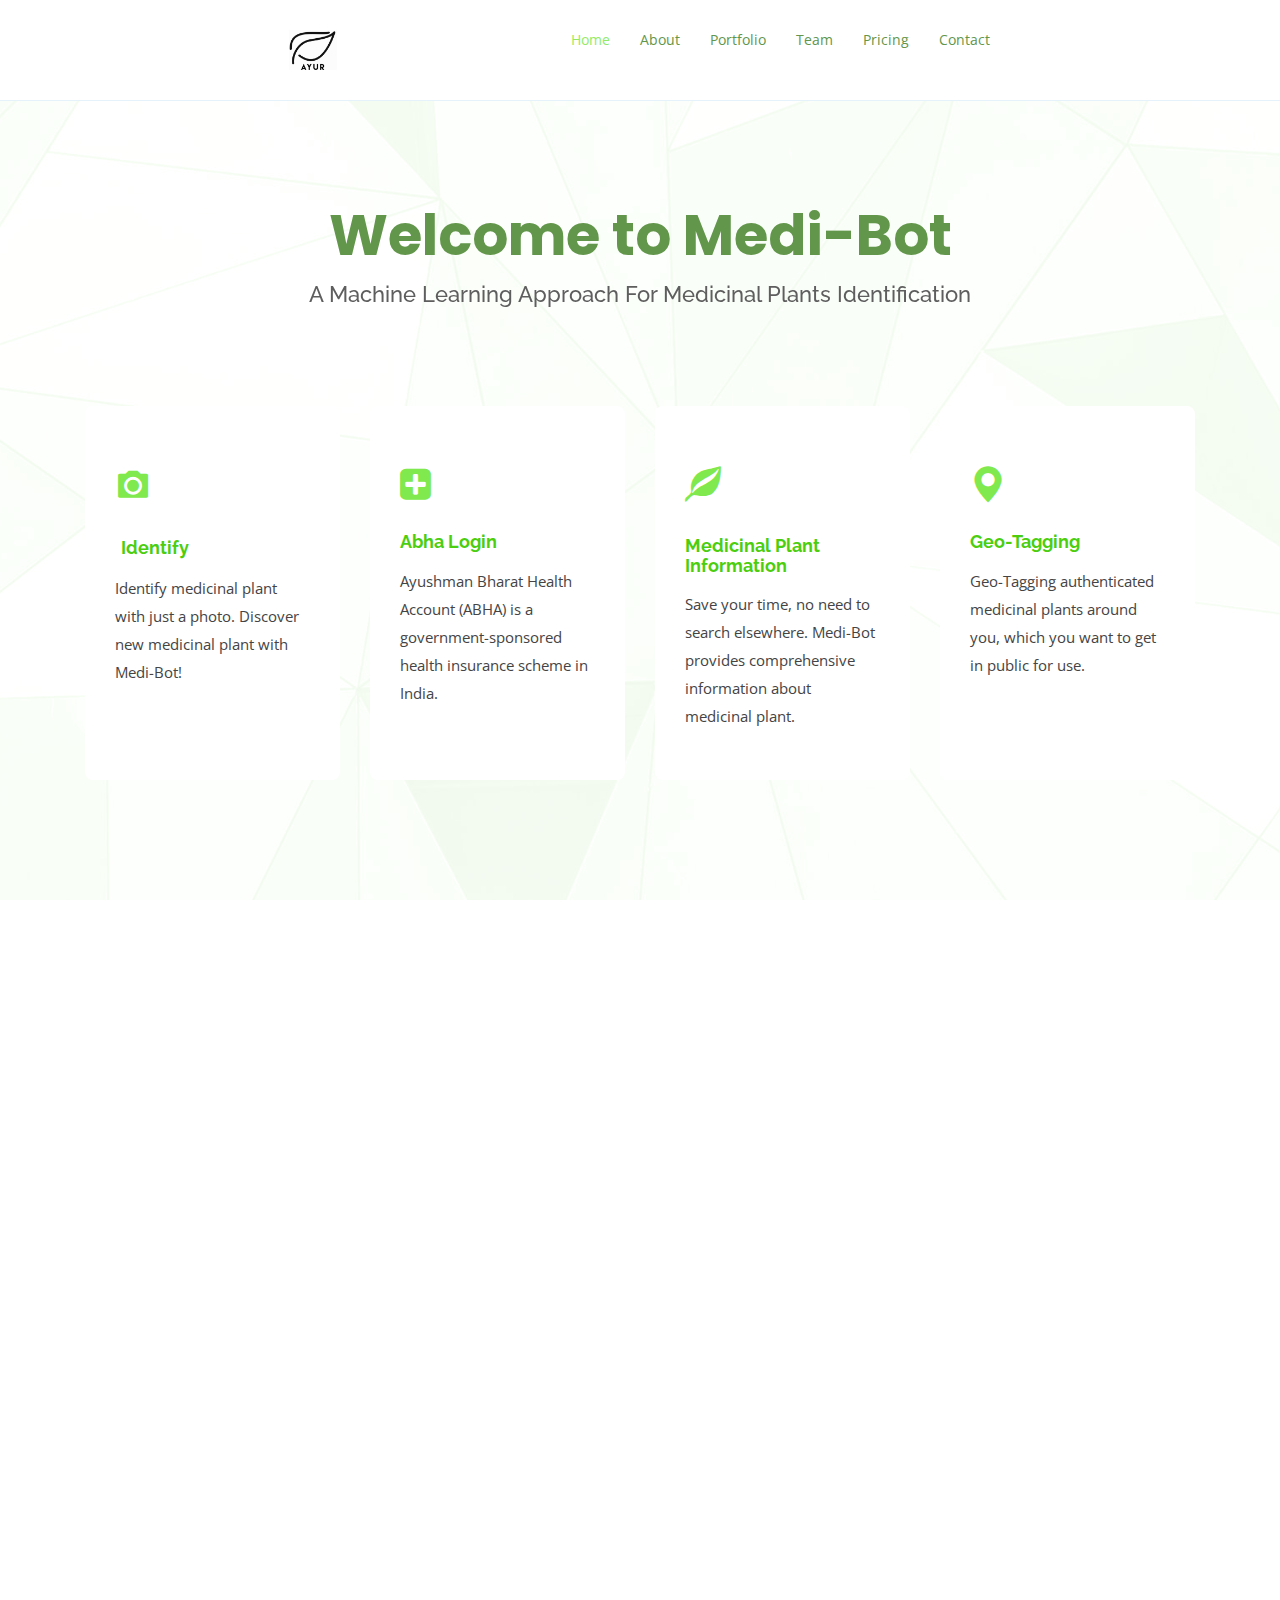
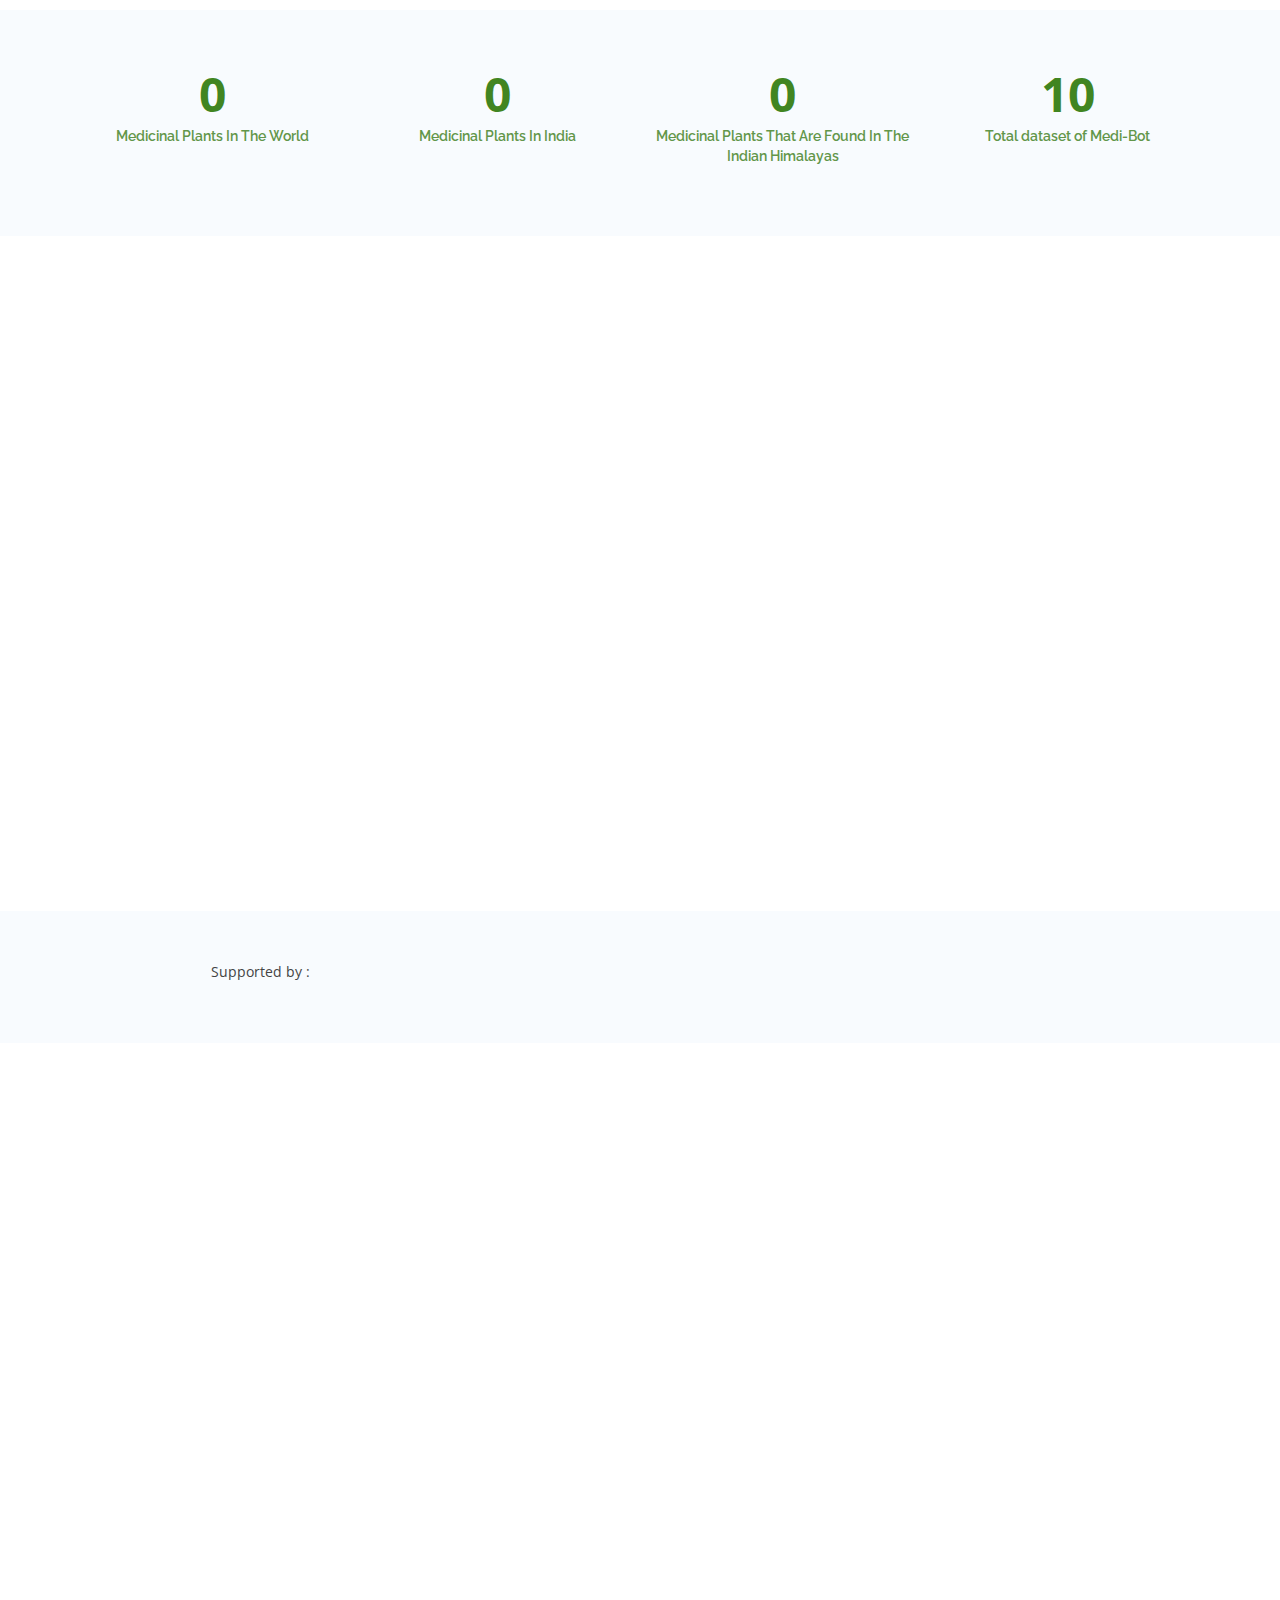
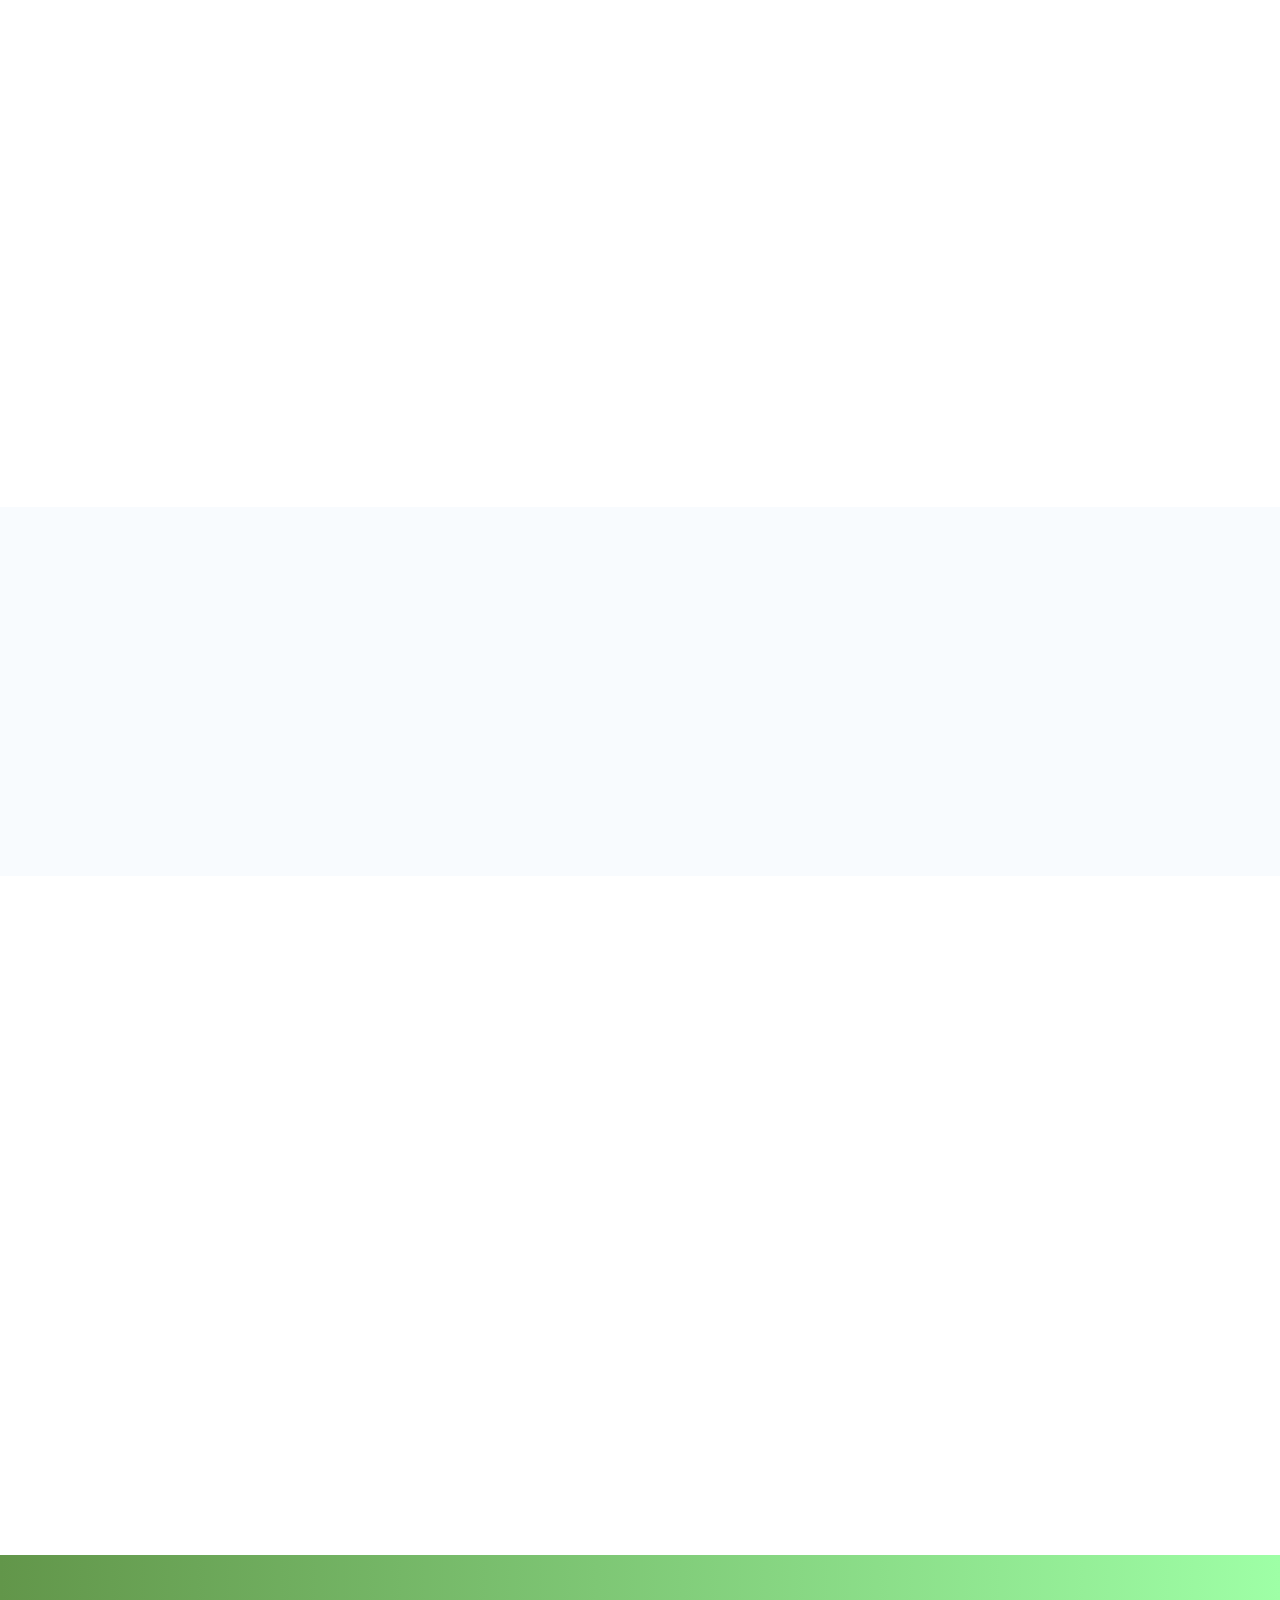
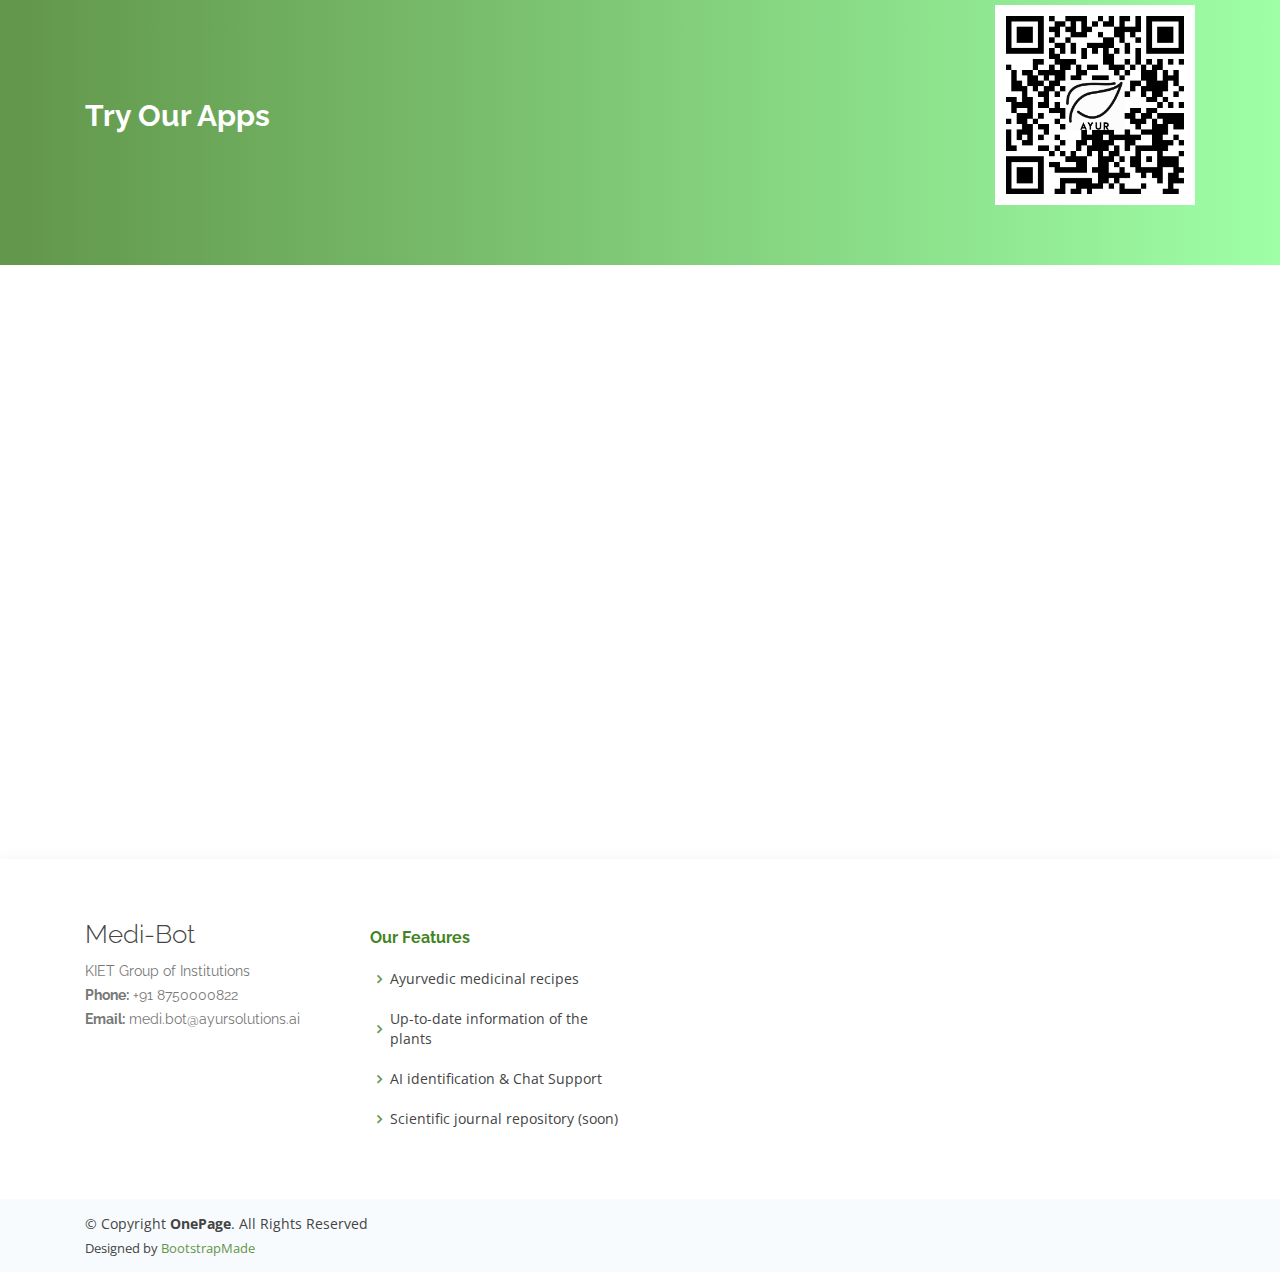
==== index.html @ a11ed2dc "first commit" ====
<!DOCTYPE html>
<html lang="en">
  <head>
    <meta charset="utf-8" />
    <meta content="width=device-width, initial-scale=1.0" name="viewport" />

    <title>Medi-Bot</title>
    <meta content="" name="description" />
    <meta content="" name="keywords" />

    <!-- Favicons -->
    <link href="./assets/img/favicon.ico" rel="icon" />
    <link href="" rel="apple-touch-icon" />

    <!-- Google Fonts -->
    <link
      href="https://fonts.googleapis.com/css?family=Open+Sans:300,300i,400,400i,600,600i,700,700i|Raleway:300,300i,400,400i,500,500i,600,600i,700,700i|Poppins:300,300i,400,400i,500,500i,600,600i,700,700i"
      rel="stylesheet"
    />

    <!-- Vendor CSS Files -->
    <link href="./assets/vendor/aos/aos.css" rel="stylesheet" />
    <link
      href="./assets/vendor/bootstrap/css/bootstrap.min.css"
      rel="stylesheet"
    />
    <link
      href="./assets/vendor/bootstrap-icons/bootstrap-icons.css"
      rel="stylesheet"
    />
    <link
      href="./assets/vendor/boxicons/css/boxicons.min.css"
      rel="stylesheet"
    />
    <link
      href="./assets/vendor/glightbox/css/glightbox.min.css"
      rel="stylesheet"
    />
    <link href="./assets/vendor/remixicon/remixicon.css" rel="stylesheet" />
    <link
      href="./assets/vendor/swiper/swiper-bundle.min.css"
      rel="stylesheet"
    />
    <link
      rel="stylesheet"
      href="https://cdnjs.cloudflare.com/ajax/libs/font-awesome/4.7.0/css/font-awesome.min.css"
    />
    <link
      rel="stylesheet"
      href="https://maxcdn.bootstrapcdn.com/bootstrap/3.4.0/css/bootstrap.min.css"
    />
    <script src="https://ajax.googleapis.com/ajax/libs/jquery/3.7.1/jquery.min.js"></script>
    <script src="https://maxcdn.bootstrapcdn.com/bootstrap/3.4.0/js/bootstrap.min.js"></script>

    <!-- Template Main CSS File -->
    <link href="./assets/css/style.css" rel="stylesheet" />

    <!-- =======================================================
  * Template Name: OnePage - v4.2.0
  * Template URL: https://bootstrapmade.com/onepage-multipurpose-bootstrap-template/
  * Author: BootstrapMade.com
  * License: https://bootstrapmade.com/license/
  ======================================================== -->
  </head>

  <body>
    <!-- ======= Header ======= -->
    <header id="header" class="fixed-top">
      <div class="container d-flex align-items-center justify-content-between">
        <h1 class="logo">
          <a href="index.html"
            ><img src="./assets/img/Screenshot 2023-12-05 093939.png" />
          </a>
        </h1>
        <!-- Uncomment below if you prefer to use an image logo -->
        <!-- <a href="index.html" class="logo"><img src="assets/img/logo.png" alt="" class="img-fluid"></a>-->

        <nav id="navbar" class="navbar">
          <ul>
            <li><a class="nav-link scrollto active" href="#hero">Home</a></li>
            <li><a class="nav-link scrollto" href="#about">About</a></li>
            <li>
              <a class="nav-link scrollto o" href="#portfolio">Portfolio</a>
            </li>
            <li><a class="nav-link scrollto" href="#team">Team</a></li>
            <li><a class="nav-link scrollto" href="#pricing">Pricing</a></li>
            <li><a class="nav-link scrollto" href="#contact">Contact</a></li>
          </ul>
          <i class="bi bi-list mobile-nav-toggle"></i>
        </nav>
        <!-- .navbar -->
      </div>
    </header>
    <!-- End Header -->

    <!-- ======= Hero Section ======= -->
    <section id="hero" class="d-flex align-items-center">
      <div
        class="container position-relative"
        data-aos="fade-up"
        data-aos-delay="100"
      >
        <div class="row justify-content-center">
          <div class="col-xl-7 col-lg-9 text-center">
            <h1>Welcome to Medi-Bot</h1>
            <h2>
              A Machine Learning Approach For Medicinal Plants Identification
            </h2>
          </div>
        </div>

        <div class="row icon-boxes">
          <div
            class="col-md-6 col-lg-3 d-flex align-items-stretch mb-5 mb-lg-0"
            data-aos="zoom-in"
            data-aos-delay="200"
          >
            <div class="icon-box">
              <div class="icon"><i class="ri-camera-fill"></i></div>
              <h4 class="title">
                <button id="cameraButton" class="identify-button">
                  <a href="">Identify</a>
                </button>
              </h4>
              <p class="description">
                Identify medicinal plant with just a photo. Discover new
                medicinal plant with Medi-Bot!
              </p>
            </div>
          </div>

          <div
            class="col-md-6 col-lg-3 d-flex align-items-stretch mb-5 mb-lg-0"
            data-aos="zoom-in"
            data-aos-delay="300"
          >
            <div class="icon-box">
              <div class="icon">
                <i class="fa fa-plus-square" style="font-size: 36px"></i>
              </div>
              <h4 class="title">
                <a href="https://healthidsbx.abdm.gov.in/" target="”_blank”"
                  >Abha Login</a
                >
              </h4>
              <p class="description">
                Ayushman Bharat Health Account (ABHA) is a government-sponsored
                health insurance scheme in India.
              </p>
            </div>
          </div>

          <div
            class="col-md-6 col-lg-3 d-flex align-items-stretch mb-5 mb-lg-0"
            data-aos="zoom-in"
            data-aos-delay="400"
          >
            <div class="icon-box">
              <div class="icon">
                <span class="glyphicon glyphicon-leaf"></span>
              </div>
              <h4 class="title"><a href="">Medicinal Plant Information</a></h4>
              <p class="description">
                Save your time, no need to search elsewhere. Medi-Bot provides
                comprehensive information about medicinal plant.
              </p>
            </div>
          </div>

          <div
            class="col-md-6 col-lg-3 d-flex align-items-stretch mb-5 mb-lg-0"
            data-aos="zoom-in"
            data-aos-delay="500"
          >
            <div class="icon-box">
              <div class="icon"><i class="bi bi-geo-alt-fill"></i></div>
              <h4 class="title">
                <a
                  href="https://www.google.com/maps/search/plants+near+me/"
                  target="_blank"
                  >Geo-Tagging</a
                >
              </h4>
              <p class="description">
                Geo-Tagging authenticated medicinal plants around you, which you
                want to get in public for use.
              </p>
            </div>
          </div>
        </div>
      </div>
    </section>
    <!-- End Hero -->

    <main id="main">
      <!-- ======= About Section ======= -->
      <section id="about" class="about">
        <div class="container" data-aos="fade-up">
          <div class="section-title">
            <h2>About Us</h2>
          </div>

          <div class="row content">
            <div class="col-lg-6 about-text">
              <p>"Nature heals everything"</p>
              <p>
                Medicinal plants are incredibly beneficial for Ayurvedic
                remedies, known to enhance the immune system. The growing
                inclination towards a back-to-nature lifestyle, coupled with the
                soaring costs of modern medications, has escalated the demand
                for medicinal plants, not only in India but globally.
              </p>
              <p>
                Encountered an intriguing plant but unsure of its name?
                Interested in crafting Ayurvedic medicine or discovering the
                health advantages of a particular plant? Meet Medi-Bot! It
                houses a wealth of information about medicinal plants.
                <br /><br />
                Medi-Bot is an Android mobile application utilizing artificial
                intelligence technology to identify medicinal plants and offers
                insights into their health benefits and Ayurvedic medicine
                recipes. An indispensable app for researchers, and nature
                enthusiasts!"
              </p>
            </div>
            <div class="col-lg-6 pt-4 pt-lg-0">
              <img
                src="./assets/img/herb_photo.png"
                class="img-thumbnail border-0"
                alt=""
              />
            </div>
          </div>
        </div>
      </section>
      <!-- End About Section -->

      <!-- ======= Counts Section ======= -->
      <section id="counts" class="counts section-bg">
        <div class="container">
          <div class="row justify-content-end">
            <div
              class="col-lg-3 col-md-5 col-6 d-md-flex align-items-md-stretch"
            >
              <div class="count-box">
                <span
                  data-purecounter-start="0"
                  data-purecounter-end="52885"
                  data-purecounter-duration="2"
                  class="purecounter"
                ></span>
                <p>Medicinal Plants In The World</p>
              </div>
            </div>

            <div
              class="col-lg-3 col-md-5 col-6 d-md-flex align-items-md-stretch"
            >
              <div class="count-box">
                <span
                  data-purecounter-start="0"
                  data-purecounter-end="8000"
                  data-purecounter-duration="2"
                  class="purecounter"
                ></span>
                <p>Medicinal Plants In India</p>
              </div>
            </div>

            <div
              class="col-lg-3 col-md-5 col-6 d-md-flex align-items-md-stretch"
            >
              <div class="count-box">
                <span
                  data-purecounter-start="0"
                  data-purecounter-end="1748"
                  data-purecounter-duration="2"
                  class="purecounter"
                ></span>
                <p>Medicinal Plants That Are Found In The Indian Himalayas</p>
              </div>
            </div>

            <div
              class="col-lg-3 col-md-5 col-6 d-md-flex align-items-md-stretch"
            >
              <div class="count-box">
                <span
                  data-purecounter-start="10"
                  data-purecounter-end="100"
                  data-purecounter-duration="2"
                  class="purecounter"
                ></span>
                <p>Total dataset of Medi-Bot</p>
              </div>
            </div>
          </div>
        </div>
      </section>
      <!-- End Counts Section -->

      <!-- ======= About Video Section ======= -->
      <section id="about-video" class="about-video">
        <div class="container" data-aos="fade-up">
          <div class="row justify-content-center">
            <div
              class="col-lg-12 video-box align-self-center"
              data-aos="fade-right"
              data-aos-delay="100"
            >
              <img class="Banner" src="./assets/img/logo banner.png" alt="" />
              <a
                href="https://www.youtube.com/watch?v=syYQiPKANUY"
                class="glightbox play-btn mb-4"
                data-vbtype="video"
                data-autoplay="true"
              ></a>
            </div>
          </div>
        </div>
      </section>
      <!-- End About Video Section -->

      <!-- ======= Clients Section ======= -->
      <section id="clients" class="clients section-bg">
        <div class="container">
          <div class="row justify-content-center">
            <div
              class="col-lg-2 col-md-4 col-6 d-flex justify-content-center align-items-center"
            >
              <p>Supported by :</p>
            </div>

            <div
              class="col-lg-2 col-md-4 col-6 d-flex justify-content-center align-items-center"
              data-aos="zoom-in"
            >
              <img src="./assets/img/kiet logo.png" class="img-fluid" alt="" />
            </div>

            <div
              class="col-lg-2 col-md-4 col-6 d-flex justify-content-center align-items-center"
              data-aos="zoom-in"
            >
              <img
                src="./assets/img/clients/android-logo.svg"
                class="img-fluid"
                alt=""
              />
            </div>

            <div
              class="col-lg-2 col-md-4 col-6 d-flex justify-content-center align-items-center"
              data-aos="zoom-in"
            >
              <img
                src="./assets/img/clients/tensorflow-seeklogo.com.svg"
                class="img-fluid"
                alt=""
              />
            </div>

            <div
              class="col-lg-2 col-md-4 col-6 d-flex justify-content-center align-items-center"
              data-aos="zoom-in"
            >
              <img src="./assets/img/colab logo.png" class="img-fluid" alt="" />
            </div>
          </div>
        </div>
      </section>
      <!-- End Clients Section -->

      <!-- ======= Portfolio Section ======= -->
      <section id="portfolio" class="portfolio">
        <div class="container" data-aos="fade-up">
          <div class="section-title portfolio-text">
            <h2>Portfolio</h2>
            <p>
              Medi-Bot is a mobile app that uses machine learning algorithms to
              identify different medicinal plants and raw materials through
              image processing. The app provides detailed information about the
              identified plants, including their medicinal properties and
              potential side effects.
            </p>
          </div>

          <div class="row" data-aos="fade-up" data-aos-delay="150">
            <div class="col-lg-12 d-flex justify-content-center">
              <ul id="portfolio-flters">
                <li data-filter=".filter-app" class="filter-active">App</li>
              </ul>
            </div>
          </div>

          <div
            class="row portfolio-container"
            data-aos="fade-up"
            data-aos-delay="300"
          >
            <div class="col-lg-4 col-md-6 portfolio-item filter-app">
              <div class="portfolio-wrap">
                <img
                  src="./assets/img/portfolio/Home.jpg"
                  class="img-fluid"
                  alt=""
                />
                <div class="portfolio-info">
                  <h4>Medi-Bot Home Apps</h4>
                  <p>App</p>
                  <div class="portfolio-links">
                    <a
                      href="./assets/img/portfolio/Home.jpg"
                      data-gallery="portfolioGallery"
                      class="portfolio-lightbox"
                      title="Apps"
                      ><i class="bx bx-plus"></i
                    ></a>
                    <a href="#" title="More Details"
                      ><i class="bx bx-link"></i
                    ></a>
                  </div>
                </div>
              </div>
            </div>

            <div class="col-lg-4 col-md-6 portfolio-item filter-app">
              <div class="portfolio-wrap">
                <img
                  src="./assets/img/portfolio/d-herbs.jpg"
                  class="img-fluid"
                  alt=""
                />
                <div class="portfolio-info">
                  <h4>Image Identify</h4>
                  <p>Identify Herbs by Image</p>
                  <div class="portfolio-links">
                    <a
                      href="./assets/img/portfolio/d-herbs.jpg"
                      data-gallery="portfolioGallery"
                      class="portfolio-lightbox"
                      title="Feature"
                      ><i class="bx bx-plus"></i
                    ></a>
                    <a href="#" title="More Details"
                      ><i class="bx bx-link"></i
                    ></a>
                  </div>
                </div>
              </div>
            </div>

            <div class="col-lg-4 col-md-6 portfolio-item filter-app">
              <div class="portfolio-wrap">
                <img
                  src="./assets/img/portfolio/detail-recipe.png"
                  class="img-fluid"
                  alt=""
                />
                <div class="portfolio-info">
                  <h4>Medi-Bot Detail Recipes</h4>
                  <p>App</p>
                  <div class="portfolio-links">
                    <a
                      href="./assets/img/portfolio/detail-recipe.png"
                      data-gallery="portfolioGallery"
                      class="portfolio-lightbox"
                      title="Logo"
                      ><i class="bx bx-plus"></i
                    ></a>
                    <a href="#" title="More Details"
                      ><i class="bx bx-link"></i
                    ></a>
                  </div>
                </div>
              </div>
            </div>
          </div>
        </div>
      </section>
      <!-- End Portfolio Section -->

      <!-- ======= Team Section ======= -->
      <section id="team" class="team section-bg">
        <div class="container" data-aos="fade-up">
          <div class="section-title">
            <h2>Team</h2>
            <p>The great people behind the Medi-Bot.</p>
          </div>

          <div class="row team_container_page">
            <div
              class="col-lg-2 col-md-2 d-flex align-items-stretch"
              data-aos="fade-up"
              data-aos-delay="300"
            >
              <div class="member">
                <div class="member-img">
                  <img
                    src="https://media.licdn.com/dms/image/D4E03AQGkiIGXevdPPA/profile-displayphoto-shrink_800_800/0/1698740101909?e=1707350400&v=beta&t=br4cMB36a_NtZt5Kw1aNNYP0ZtF3wy2s-wLpqN6uE-k"
                    class="img-fluid"
                    alt=""
                  />
                  <div class="social">
                    <a
                      href="https://www.instagram.com/rohilla_manav/"
                      target="_blank"
                      ><i class="bi bi-instagram"></i
                    ></a>
                    <a
                      href="https://www.linkedin.com/in/manav-rohilla-5834b7247/"
                      target="_blank"
                      ><i class="bi bi-linkedin"></i
                    ></a>
                  </div>
                </div>
                <div class="member-info">
                  <h4>Manav</h4>
                  <span>Web Team</span>
                </div>
              </div>
            </div>

            <div
              class="col-lg-2 col-md-2 d-flex align-items-stretch"
              data-aos="fade-up"
              data-aos-delay="600"
            >
              <div class="member">
                <div class="member-img">
                  <img
                    src="https://media.licdn.com/dms/image/D4D35AQHgbwcNR71qBg/profile-framedphoto-shrink_800_800/0/1700664147413?e=1702375200&v=beta&t=WJ3dM5C3ho2S7NK2Clfa2w-nwi8M6UuwUJ8STmD4wKY"
                    class="img-fluid"
                    alt=""
                  />
                  <div class="social">
                    <a
                      href="https://www.instagram.com/mayank.x13/"
                      target="_blank"
                      ><i class="bi bi-instagram"></i
                    ></a>
                    <a
                      href="https://www.linkedin.com/in/mayank-mishra-98198b225/"
                      target="_blank"
                      ><i class="bi bi-linkedin"></i
                    ></a>
                  </div>
                </div>
                <div class="member-info">
                  <h4>Mayank</h4>
                  <span>Web Team</span>
                </div>
              </div>
            </div>

            <div
              class="col-lg-2 col-md-2 d-flex align-items-stretch"
              data-aos="fade-up"
              data-aos-delay="100"
            >
              <div class="member">
                <div class="member-img">
                  <img
                    src="https://media.licdn.com/dms/image/D4D03AQFIxZA77um7vw/profile-displayphoto-shrink_800_800/0/1687519615358?e=1707350400&v=beta&t=WfMJdrLnCcaBEvhq9U-pq_RiYSZoYJT26JQGsZU7_88"
                    class="img-fluid"
                    alt=""
                  />
                  <div class="social">
                    <a
                      href="https://www.instagram.com/mukulchaudhary959/"
                      target="_blank"
                      ><i class="bi bi-instagram" target="_blank"></i
                    ></a>
                    <a
                      href="https://www.linkedin.com/in/mukul-chaudhary-aa9808259/"
                      target="_blank"
                      ><i class="bi bi-linkedin"></i
                    ></a>
                  </div>
                </div>
                <div class="member-info">
                  <h4>Mukul</h4>
                  <span>ML Team</span>
                </div>
              </div>
            </div>

            <div
              class="col-lg-2 col-md-2 d-flex align-items-stretch"
              data-aos="fade-up"
              data-aos-delay="200"
            >
              <div class="member">
                <div class="member-img">
                  <img
                    src="https://media.licdn.com/dms/image/D4D03AQGv-Oi6Q9QrZQ/profile-displayphoto-shrink_800_800/0/1674504940363?e=1707350400&v=beta&t=YVusnVOKVIol87YfYZtAtK2xQAPr16GdztjMBUsNU6g"
                    class="img-fluid"
                    alt=""
                  />
                  <div class="social">
                    <a
                      href="https://www.instagram.com/dahiya_kanishk/"
                      target="_blank"
                      ><i class="bi bi-instagram" target="_blank"></i
                    ></a>
                    <a
                      href="https://www.linkedin.com/in/kanishk-chaudhary-ba3b03228/"
                      target="_blank"
                      ><i class="bi bi-linkedin"></i
                    ></a>
                  </div>
                </div>
                <div class="member-info">
                  <h4>Kanishk</h4>
                  <span>Android Team</span>
                </div>
              </div>
            </div>
          </div>
        </div>
      </section>
      <!-- End Team Section -->

      <!-- ======= Pricing Section ======= -->
      <section id="pricing" class="pricing">
        <div class="container" data-aos="fade-up">
          <div class="section-title">
            <h2>Pricing</h2>
            <p>Be premium member to get more features</p>
          </div>

          <div class="row">
            <div
              class="col-lg-4 col-md-6"
              data-aos="zoom-im"
              data-aos-delay="100"
            >
              <div class="box">
                <h3>Free</h3>
                <h4><sup>$</sup>0<span> / month</span></h4>
                <ul>
                  <li>Ayurvedic medicinal recipes</li>
                  <li>Up-to-date information of the plants</li>
                  <li class="na">AI identification</li>
                  <li class="na">Scientific journal repository</li>
                </ul>
                <div class="btn-wrap">
                  <a href="#" class="btn-buy">Buy Now</a>
                </div>
              </div>
            </div>

            <div
              class="col-lg-4 col-md-6 mt-4 mt-md-0"
              data-aos="zoom-in"
              data-aos-delay="100"
            >
              <div class="box featured">
                <h3>Monthly Subscription</h3>
                <h4><sup>$</sup>5<span> / month</span></h4>
                <ul>
                  <li>Ayurvedic medicinal recipes</li>
                  <li>Up-to-date information of the plants</li>
                  <li>AI identification</li>
                  <li>Scientific journal repository (soon)</li>
                </ul>
                <div class="btn-wrap">
                  <a href="#" class="btn-buy">Buy Now</a>
                </div>
              </div>
            </div>

            <div
              class="col-lg-4 col-md-6 mt-4 mt-lg-0"
              data-aos="zoom-in"
              data-aos-delay="100"
            >
              <div class="box">
                <h3>Annual Subscription</h3>
                <h4><sup>$</sup>50<span> / year</span></h4>
                <ul>
                  <li>Ayurvedic medicinal recipes</li>
                  <li>Up-to-date information of the plants</li>
                  <li>AI identification and Chat Support</li>
                  <li>Scientific journal repository (soon)</li>
                </ul>
                <div class="btn-wrap">
                  <a href="#" class="btn-buy">Buy Now</a>
                </div>
              </div>
            </div>
          </div>
        </div>
      </section>
      <!-- End Pricing Section -->

      <!-- ======= CTA Section ======= -->
      <section class="section cta-section">
        <div class="container">
          <div class="row align-items-center">
            <div
              class="col-md-6 me-auto text-center text-md-start mb-5 mb-md-0"
            >
              <h2>Try Our Apps</h2>
            </div>
            <div class="col-md-5 text-center text-md-end">
              <p>
                <a>
                  <img
                    src="./assets/img/qr-code.png"
                    width="200px"
                    margin-right="25px"
                    padding-right="25px"
                    class="d-inline-flex align-items-center"
                  />
                </a>
              </p>
            </div>
          </div>
        </div>
      </section>
      <!-- End CTA Section -->

      <!-- ======= Contact Section ======= -->
      <section id="contact" class="contact">
        <div class="container" data-aos="fade-up">
          <div class="section-title">
            <h2>Contact</h2>
            <p>Contact us by E-mail.</p>
          </div>

          <div class="row mt-5">
            <div class="col-lg-4">
              <div class="info">
                <div class="address">
                  <i class="bi bi-geo-alt"></i>
                  <h4>Location:</h4>
                  <p>KIET Group of Institutions</p>
                </div>

                <div class="email">
                  <i class="bi bi-envelope"></i>
                  <h4>Email:</h4>
                  <p>medi.bot@ayursolutions.ai</p>
                </div>

                <div class="phone">
                  <i class="bi bi-phone"></i>
                  <h4>Call:</h4>
                  <p>+91 8750000822</p>
                </div>
              </div>
            </div>

            <div class="col-lg-8 mt-5 mt-lg-0">
              <form
                action="./forms/contact.php"
                method="post"
                role="form"
                class="php-email-form"
              >
                <div class="row">
                  <div class="col-md-6 form-group mt-3 mt-md-3">
                    <input
                      type="text"
                      name="name"
                      class="form-control"
                      id="name"
                      placeholder="Your Name"
                      required
                    />
                  </div>
                  <div class="col-md-6 form-group mt-3 mt-md-3">
                    <input
                      type="email"
                      class="form-control"
                      name="email"
                      id="email"
                      placeholder="Your Email"
                      required
                    />
                  </div>
                </div>
                <div class="form-group mt-3">
                  <input
                    type="text"
                    class="form-control"
                    name="subject"
                    id="subject"
                    placeholder="Subject"
                    required
                  />
                </div>
                <div class="form-group mt-3">
                  <textarea
                    class="form-control"
                    name="message"
                    rows="5"
                    placeholder="Message"
                    required
                  ></textarea>
                </div>
                <div class="my-3">
                  <div class="loading">Loading</div>
                  <div class="error-message"></div>
                  <div class="sent-message">
                    Your message has been sent. Thank you!
                  </div>
                </div>
                <div class="text-center">
                  <button type="submit">Send Message</button>
                </div>
              </form>
            </div>
          </div>
        </div>
      </section>
      <!-- End Contact Section -->
    </main>
    <!-- End #main -->

    <!-- ======= Footer ======= -->
    <footer id="footer">
      <div class="footer-top">
        <div class="container">
          <div class="row">
            <div class="col-lg-3 col-md-6 footer-contact">
              <h3>Medi-Bot</h3>
              <p>
                KIET Group of Institutions <br />

                <strong>Phone:</strong> +91 8750000822<br />
                <strong>Email:</strong> medi.bot@ayursolutions.ai<br />
              </p>
            </div>

            <div class="col-lg-3 col-md-6 footer-links">
              <h4>Our Features</h4>
              <ul>
                <li>
                  <i class="bx bx-chevron-right"></i> Ayurvedic medicinal
                  recipes
                </li>
                <li>
                  <i class="bx bx-chevron-right"></i> Up-to-date information of
                  the plants
                </li>
                <li>
                  <i class="bx bx-chevron-right"></i> AI identification & Chat
                  Support
                </li>
                <li>
                  <i class="bx bx-chevron-right"></i> Scientific journal
                  repository (soon)
                </li>
              </ul>
            </div>
          </div>
        </div>
      </div>

      <div class="container d-md-flex py-4">
        <div class="me-md-auto text-center text-md-start">
          <div class="copyright">
            &copy; Copyright <strong><span>OnePage</span></strong
            >. All Rights Reserved
          </div>
          <div class="credits">
            <!-- All the links in the footer should remain intact. -->
            <!-- You can delete the links only if you purchased the pro version. -->
            <!-- Licensing information: https://bootstrapmade.com/license/ -->
            <!-- Purchase the pro version with working PHP/AJAX contact form: https://bootstrapmade.com/onepage-multipurpose-bootstrap-template/ -->
            Designed by <a href="https://bootstrapmade.com/">BootstrapMade</a>
          </div>
        </div>
      </div>
    </footer>
    <!-- End Footer -->

    <div id="preloader"></div>
    <a
      href="#"
      class="back-to-top d-flex align-items-center justify-content-center"
      ><i class="bi bi-arrow-up-short"></i
    ></a>

    <!-- Vendor JS Files -->
    <script src="./assets/vendor/aos/aos.js"></script>
    <script src="./assets/vendor/bootstrap/js/bootstrap.bundle.min.js"></script>
    <script src="./assets/vendor/glightbox/js/glightbox.min.js"></script>
    <script src="./assets/vendor/isotope-layout/isotope.pkgd.min.js"></script>
    <script src="./assets/vendor/php-email-form/validate.js"></script>
    <script src="./assets/vendor/purecounter/purecounter.js"></script>
    <script src="./assets/vendor/swiper/swiper-bundle.min.js"></script>

    <!-- Template Main JS File -->
    <script src="./assets/js/main.js"></script>
  </body>
</html>
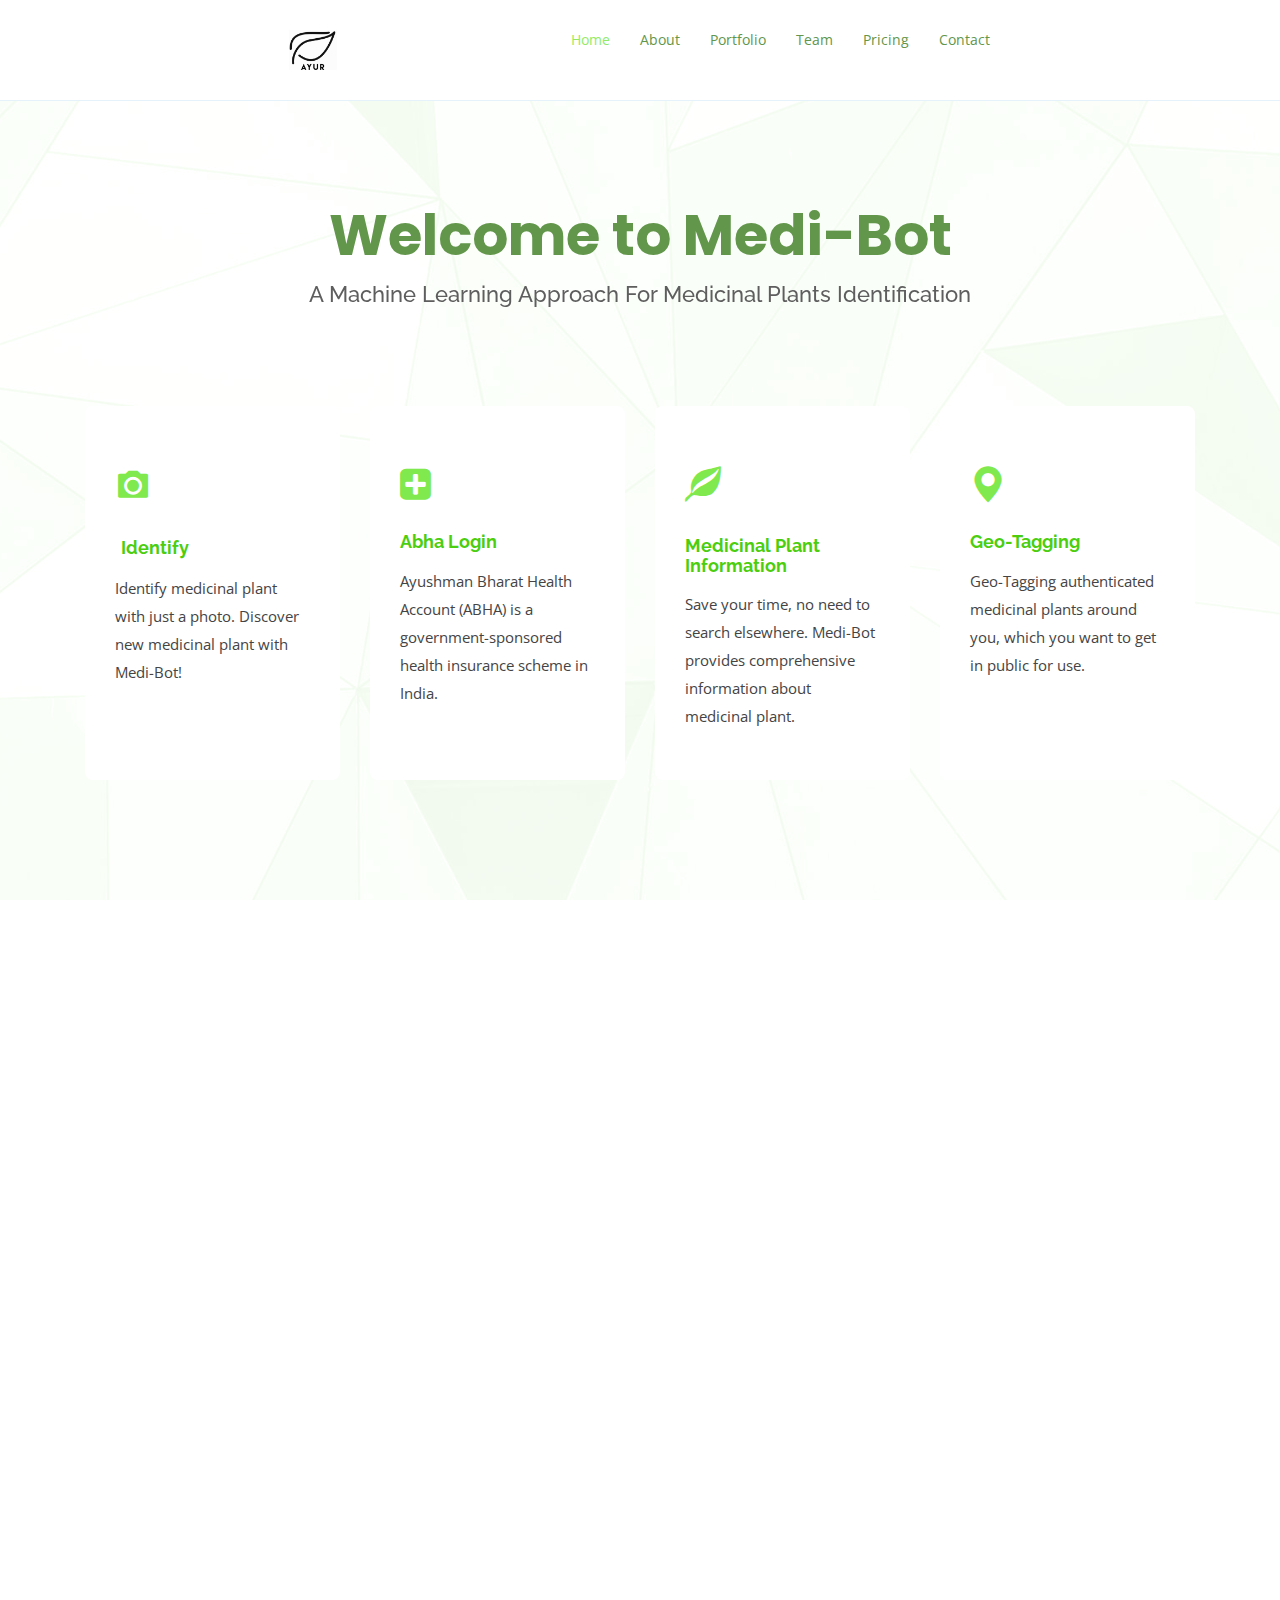
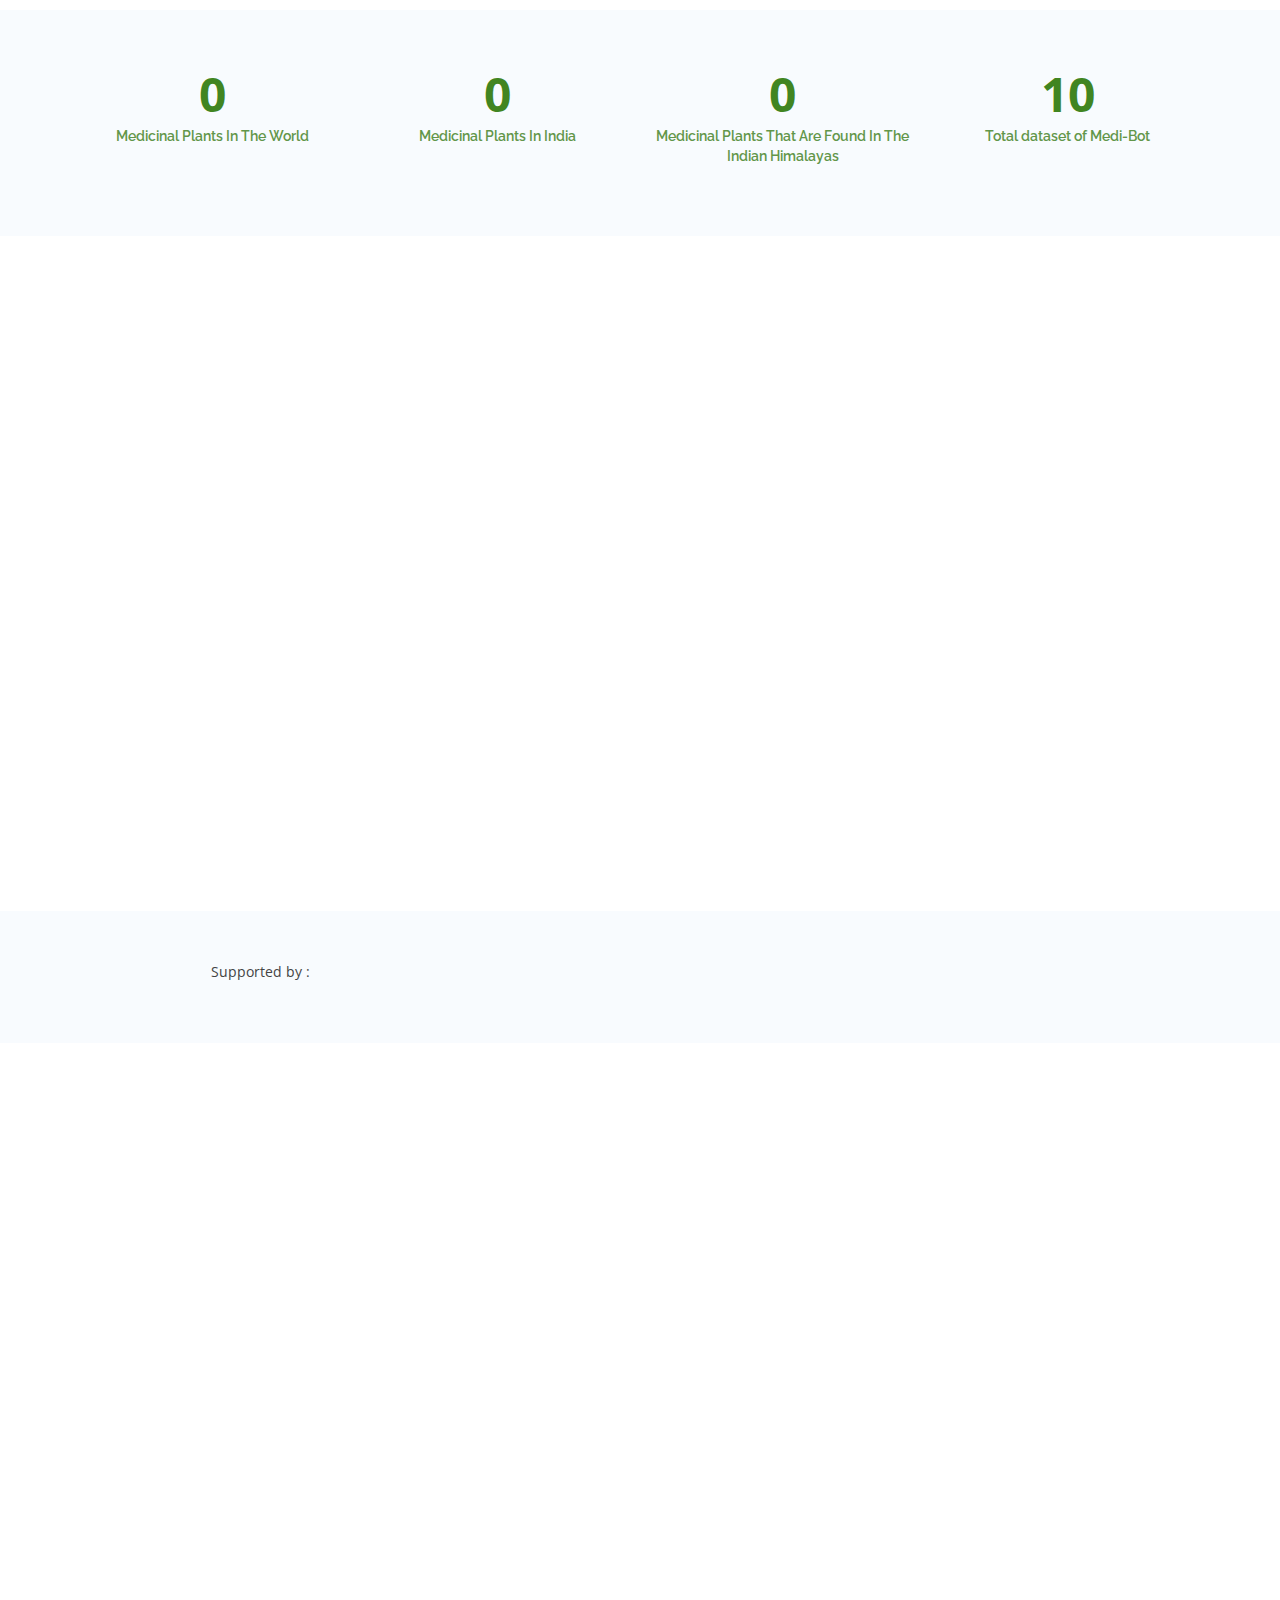
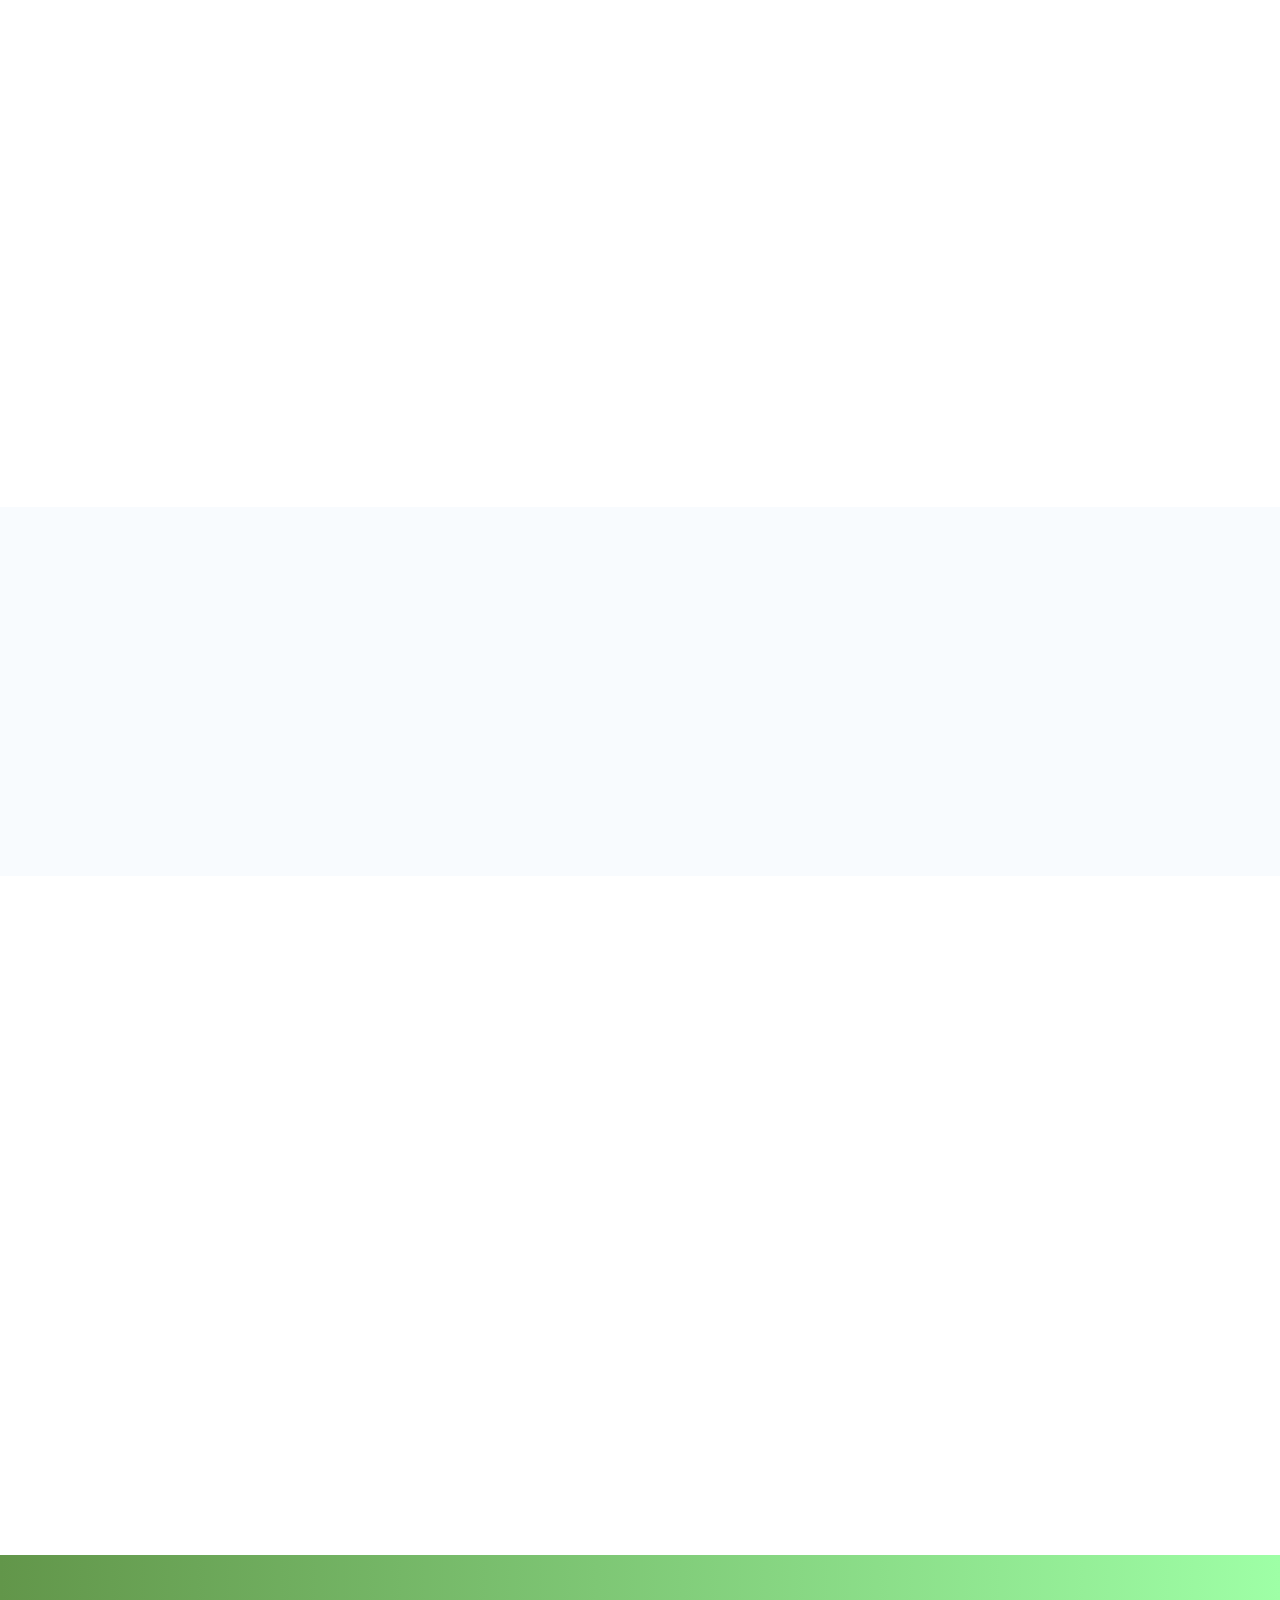
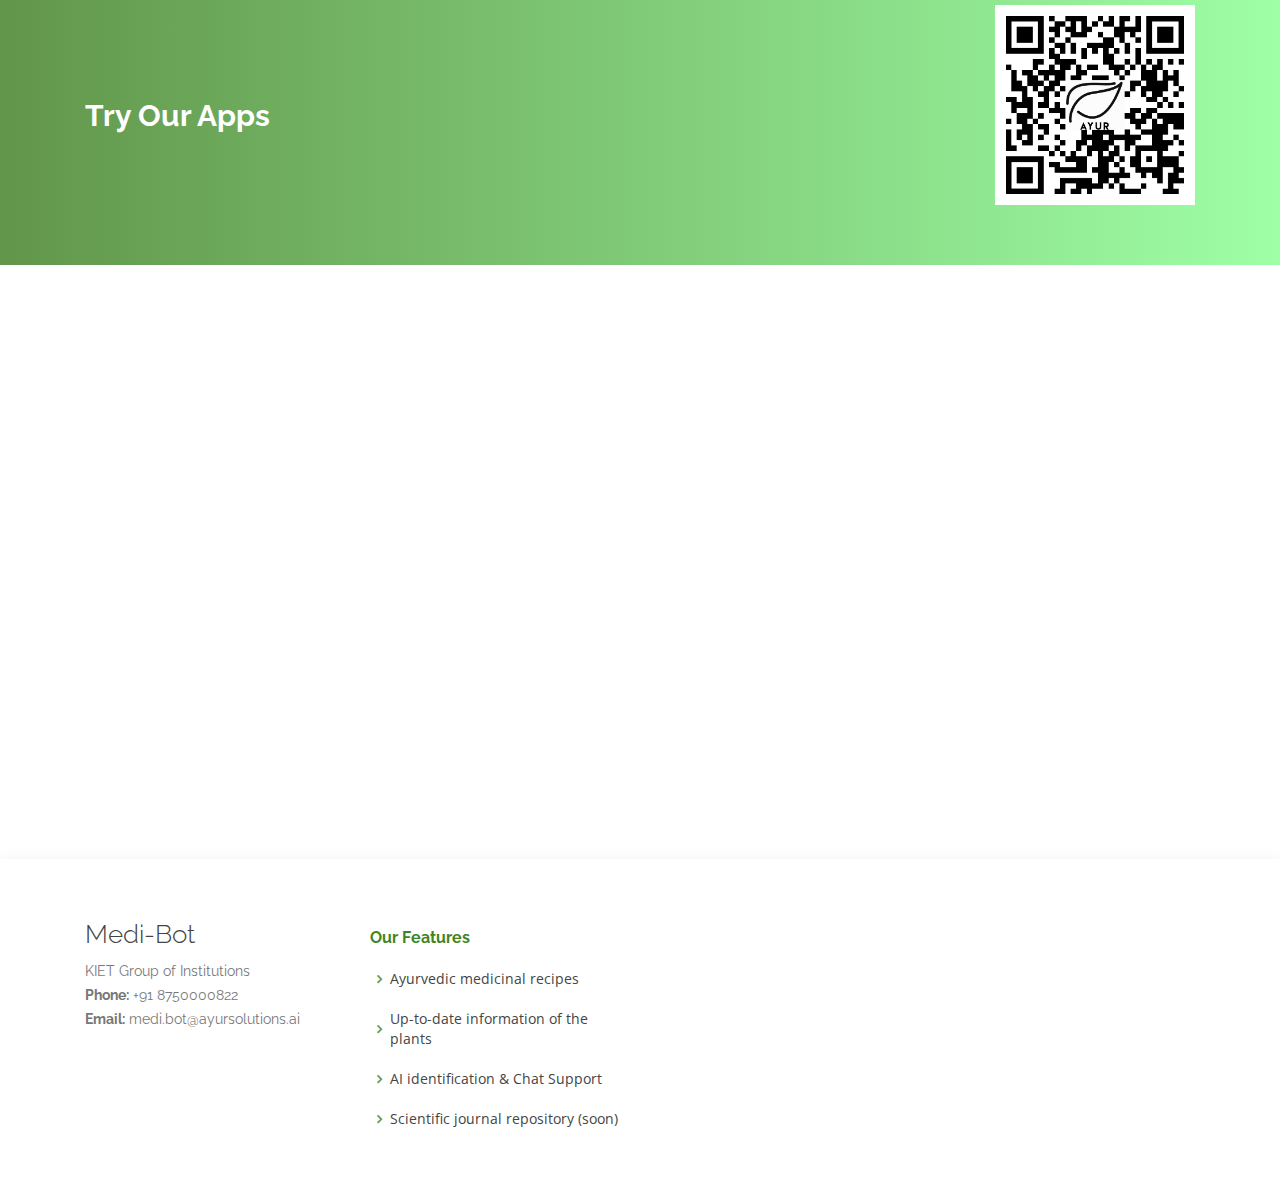
==== commit 5fbe38bc: "Update index.html" ====
--- a/index.html
+++ b/index.html
@@ -8,17 +8,17 @@
     <meta content="" name="description" />
     <meta content="" name="keywords" />
 
-    <!-- Favicons -->
+   
     <link href="./assets/img/favicon.ico" rel="icon" />
     <link href="" rel="apple-touch-icon" />
 
-    <!-- Google Fonts -->
+ 
     <link
       href="https://fonts.googleapis.com/css?family=Open+Sans:300,300i,400,400i,600,600i,700,700i|Raleway:300,300i,400,400i,500,500i,600,600i,700,700i|Poppins:300,300i,400,400i,500,500i,600,600i,700,700i"
       rel="stylesheet"
     />
 
-    <!-- Vendor CSS Files -->
+    
     <link href="./assets/vendor/aos/aos.css" rel="stylesheet" />
     <link
       href="./assets/vendor/bootstrap/css/bootstrap.min.css"
@@ -52,19 +52,13 @@
     <script src="https://ajax.googleapis.com/ajax/libs/jquery/3.7.1/jquery.min.js"></script>
     <script src="https://maxcdn.bootstrapcdn.com/bootstrap/3.4.0/js/bootstrap.min.js"></script>
 
-    <!-- Template Main CSS File -->
     <link href="./assets/css/style.css" rel="stylesheet" />
 
-    <!-- =======================================================
-  * Template Name: OnePage - v4.2.0
-  * Template URL: https://bootstrapmade.com/onepage-multipurpose-bootstrap-template/
-  * Author: BootstrapMade.com
-  * License: https://bootstrapmade.com/license/
-  ======================================================== -->
+ 
   </head>
 
   <body>
-    <!-- ======= Header ======= -->
+  
     <header id="header" class="fixed-top">
       <div class="container d-flex align-items-center justify-content-between">
         <h1 class="logo">
@@ -72,9 +66,7 @@
             ><img src="./assets/img/Screenshot 2023-12-05 093939.png" />
           </a>
         </h1>
-        <!-- Uncomment below if you prefer to use an image logo -->
-        <!-- <a href="index.html" class="logo"><img src="assets/img/logo.png" alt="" class="img-fluid"></a>-->
-
+     
         <nav id="navbar" class="navbar">
           <ul>
             <li><a class="nav-link scrollto active" href="#hero">Home</a></li>
@@ -88,12 +80,12 @@
           </ul>
           <i class="bi bi-list mobile-nav-toggle"></i>
         </nav>
-        <!-- .navbar -->
+        
       </div>
     </header>
-    <!-- End Header -->
-
-    <!-- ======= Hero Section ======= -->
+   
+
+
     <section id="hero" class="d-flex align-items-center">
       <div
         class="container position-relative"
@@ -119,7 +111,7 @@
               <div class="icon"><i class="ri-camera-fill"></i></div>
               <h4 class="title">
                 <button id="cameraButton" class="identify-button">
-                  <a href="">Identify</a>
+                  <a href="http://127.0.0.1:5000">Identify</a>
                 </button>
               </h4>
               <p class="description">
@@ -190,10 +182,10 @@
         </div>
       </div>
     </section>
-    <!-- End Hero -->
+
 
     <main id="main">
-      <!-- ======= About Section ======= -->
+   
       <section id="about" class="about">
         <div class="container" data-aos="fade-up">
           <div class="section-title">
@@ -233,9 +225,9 @@
           </div>
         </div>
       </section>
-      <!-- End About Section -->
-
-      <!-- ======= Counts Section ======= -->
+     
+
+     
       <section id="counts" class="counts section-bg">
         <div class="container">
           <div class="row justify-content-end">
@@ -297,9 +289,7 @@
           </div>
         </div>
       </section>
-      <!-- End Counts Section -->
-
-      <!-- ======= About Video Section ======= -->
+ 
       <section id="about-video" class="about-video">
         <div class="container" data-aos="fade-up">
           <div class="row justify-content-center">
@@ -319,9 +309,7 @@
           </div>
         </div>
       </section>
-      <!-- End About Video Section -->
-
-      <!-- ======= Clients Section ======= -->
+
       <section id="clients" class="clients section-bg">
         <div class="container">
           <div class="row justify-content-center">
@@ -369,9 +357,7 @@
           </div>
         </div>
       </section>
-      <!-- End Clients Section -->
-
-      <!-- ======= Portfolio Section ======= -->
+     
       <section id="portfolio" class="portfolio">
         <div class="container" data-aos="fade-up">
           <div class="section-title portfolio-text">
@@ -478,9 +464,7 @@
           </div>
         </div>
       </section>
-      <!-- End Portfolio Section -->
-
-      <!-- ======= Team Section ======= -->
+    
       <section id="team" class="team section-bg">
         <div class="container" data-aos="fade-up">
           <div class="section-title">
@@ -619,9 +603,7 @@
           </div>
         </div>
       </section>
-      <!-- End Team Section -->
-
-      <!-- ======= Pricing Section ======= -->
+    
       <section id="pricing" class="pricing">
         <div class="container" data-aos="fade-up">
           <div class="section-title">
@@ -692,9 +674,7 @@
           </div>
         </div>
       </section>
-      <!-- End Pricing Section -->
-
-      <!-- ======= CTA Section ======= -->
+  
       <section class="section cta-section">
         <div class="container">
           <div class="row align-items-center">
@@ -719,9 +699,7 @@
           </div>
         </div>
       </section>
-      <!-- End CTA Section -->
-
-      <!-- ======= Contact Section ======= -->
+    
       <section id="contact" class="contact">
         <div class="container" data-aos="fade-up">
           <div class="section-title">
@@ -815,11 +793,8 @@
           </div>
         </div>
       </section>
-      <!-- End Contact Section -->
     </main>
-    <!-- End #main -->
-
-    <!-- ======= Footer ======= -->
+
     <footer id="footer">
       <div class="footer-top">
         <div class="container">
@@ -859,23 +834,8 @@
         </div>
       </div>
 
-      <div class="container d-md-flex py-4">
-        <div class="me-md-auto text-center text-md-start">
-          <div class="copyright">
-            &copy; Copyright <strong><span>OnePage</span></strong
-            >. All Rights Reserved
-          </div>
-          <div class="credits">
-            <!-- All the links in the footer should remain intact. -->
-            <!-- You can delete the links only if you purchased the pro version. -->
-            <!-- Licensing information: https://bootstrapmade.com/license/ -->
-            <!-- Purchase the pro version with working PHP/AJAX contact form: https://bootstrapmade.com/onepage-multipurpose-bootstrap-template/ -->
-            Designed by <a href="https://bootstrapmade.com/">BootstrapMade</a>
-          </div>
-        </div>
-      </div>
+      
     </footer>
-    <!-- End Footer -->
 
     <div id="preloader"></div>
     <a
@@ -884,7 +844,6 @@
       ><i class="bi bi-arrow-up-short"></i
     ></a>
 
-    <!-- Vendor JS Files -->
     <script src="./assets/vendor/aos/aos.js"></script>
     <script src="./assets/vendor/bootstrap/js/bootstrap.bundle.min.js"></script>
     <script src="./assets/vendor/glightbox/js/glightbox.min.js"></script>
@@ -893,7 +852,7 @@
     <script src="./assets/vendor/purecounter/purecounter.js"></script>
     <script src="./assets/vendor/swiper/swiper-bundle.min.js"></script>
 
-    <!-- Template Main JS File -->
+   
     <script src="./assets/js/main.js"></script>
   </body>
 </html>
